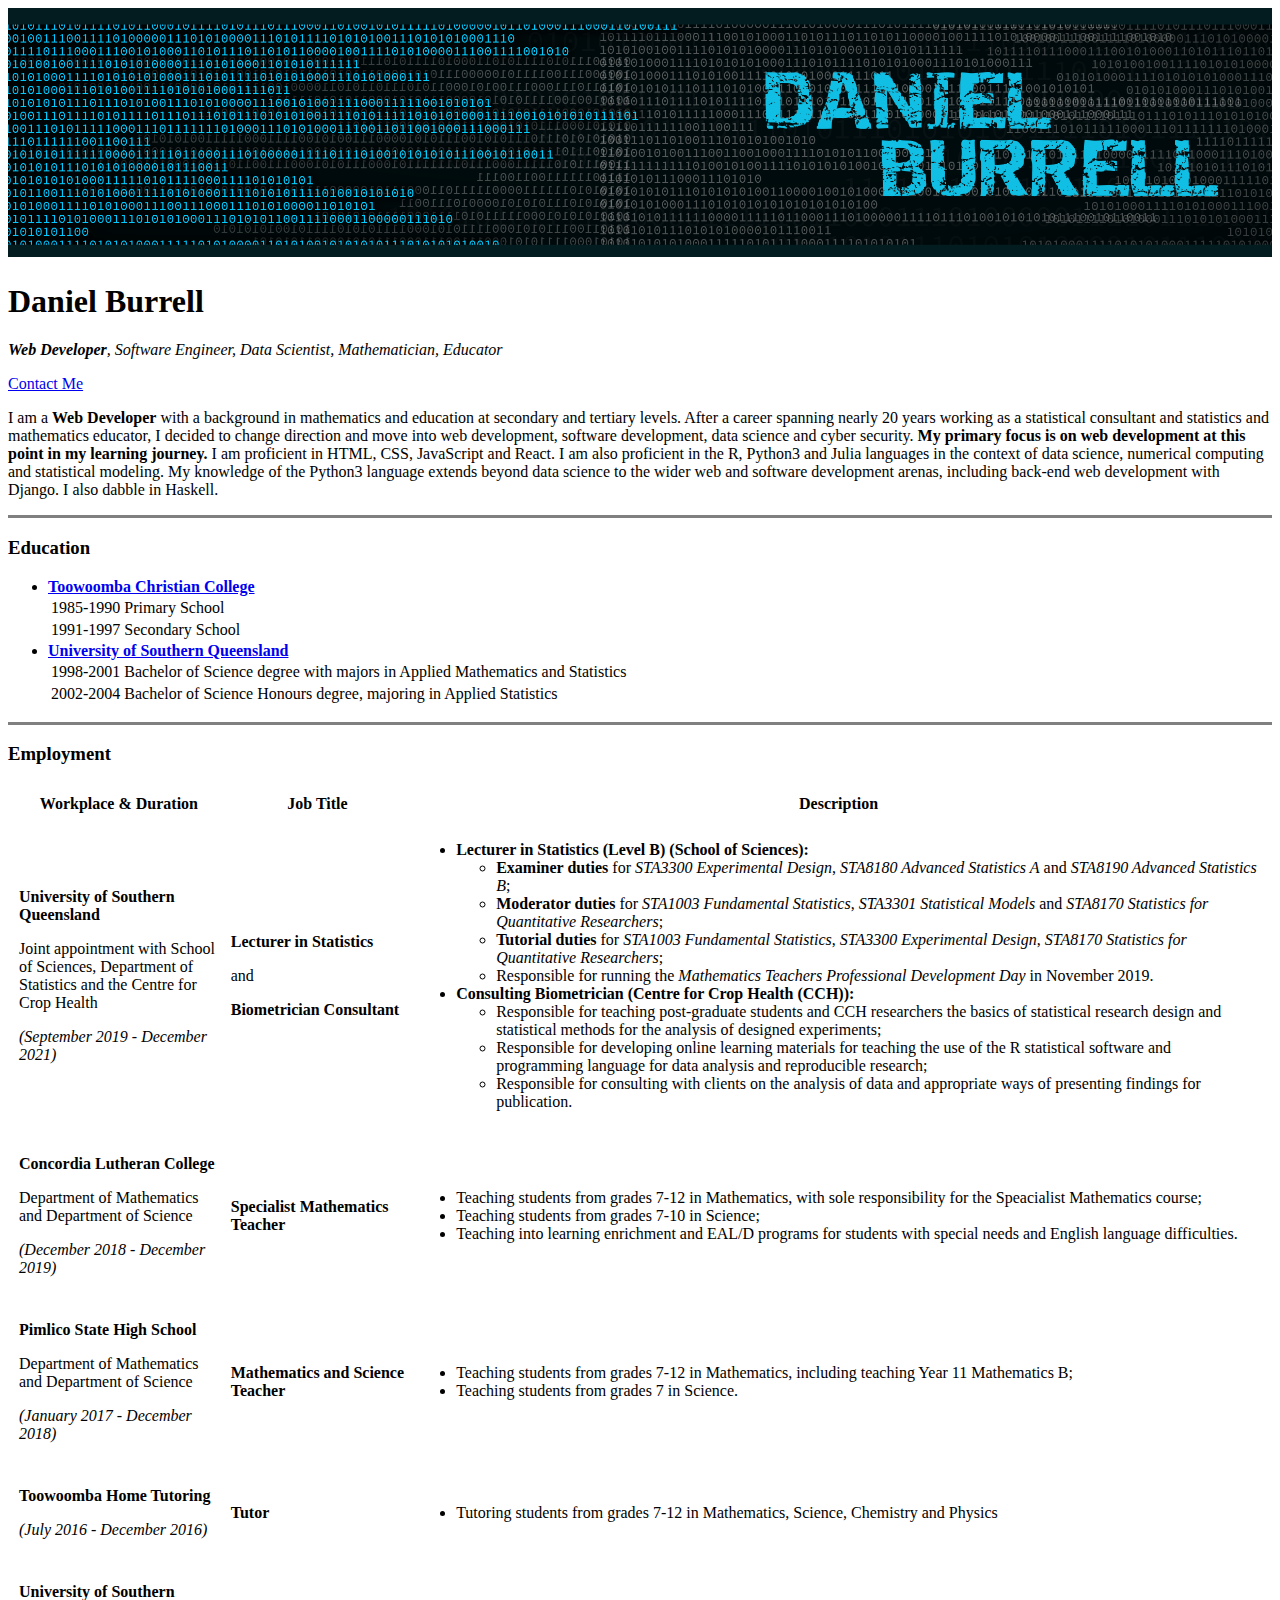
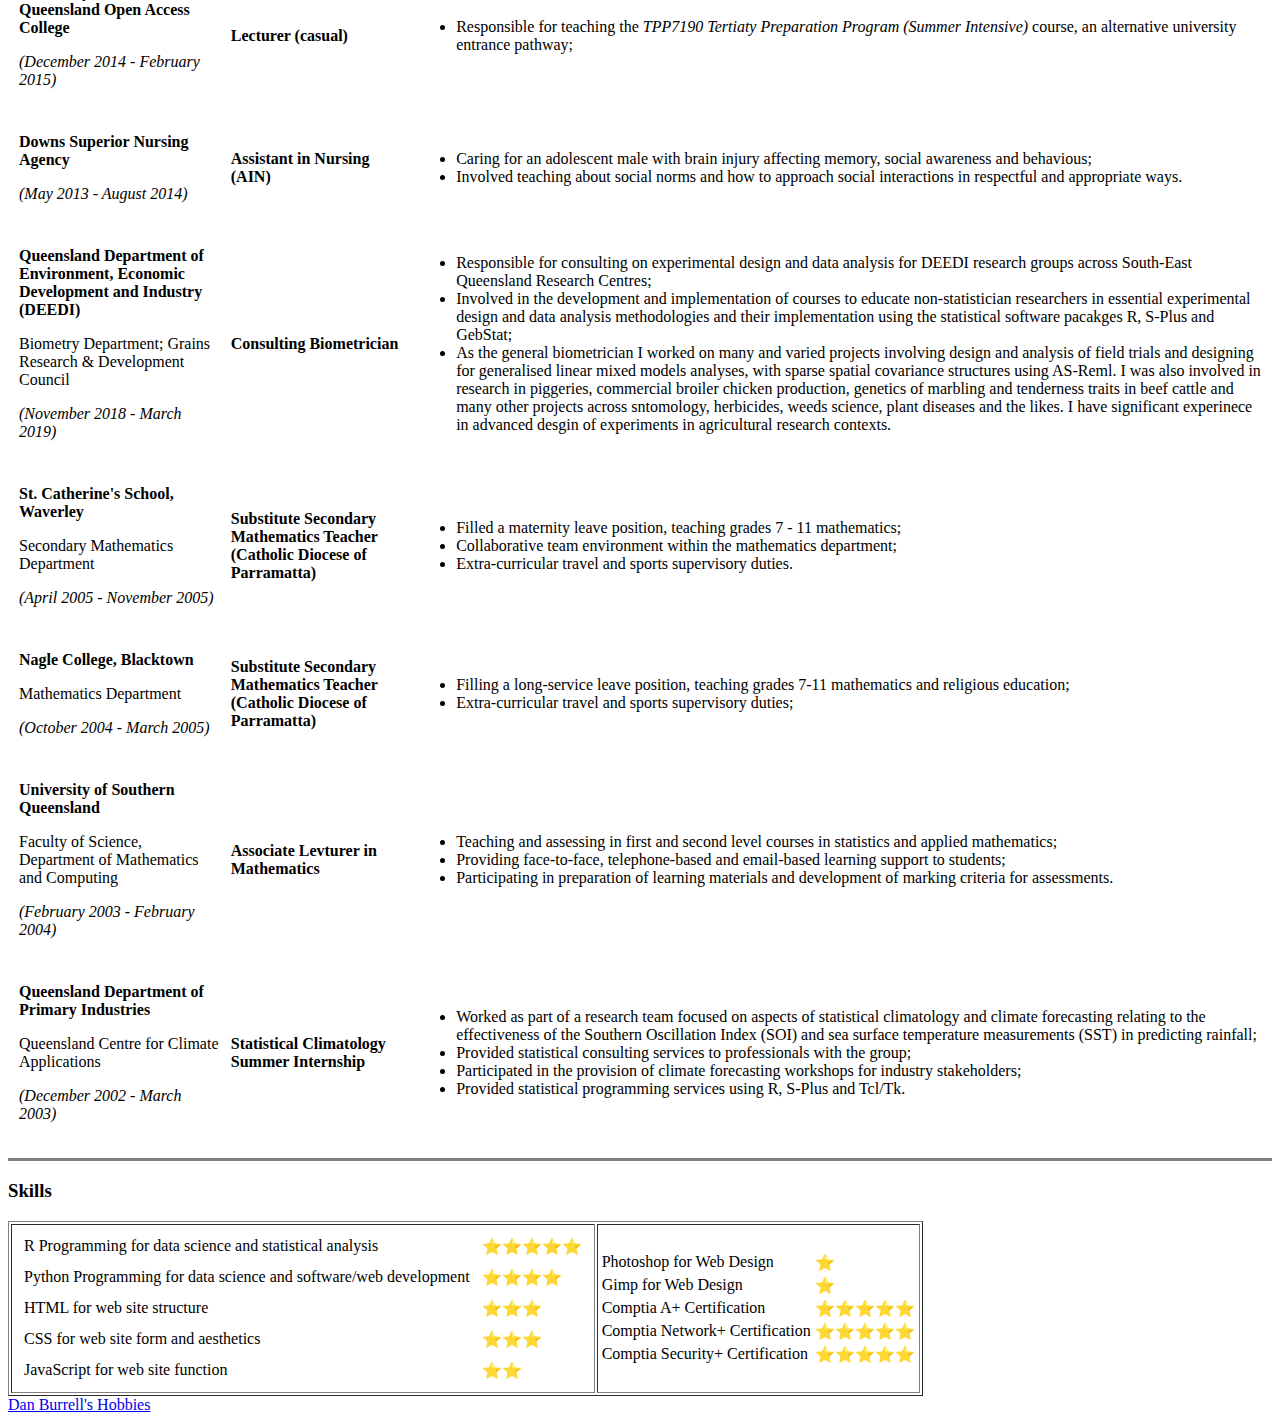
==== index.html @ f2ba5192 "Add initial cv website files" ====
<!DOCTYPE html>
<html lang="en" dir="ltr">

<head>
  <meta charset="utf-8">
  <title>🙋 Dan Burrell's Personal Site</title>
</head>

<body>
  <img src="images/banner-small.png" alt="Dan Burrell personal website banner." width=100%>
  <h1>Daniel Burrell</h1>
  <p>
    <em><strong>Web Developer</strong>, Software Engineer, Data Scientist, Mathematician,
      Educator</em>
  </p>
  <a href="contactMe.html">Contact Me</a>
  <p>
    I am a <strong>Web Developer</strong> with a background in mathematics
    and education at secondary and tertiary levels. After a career spanning
    nearly 20 years working as a statistical consultant and statistics and
    mathematics educator, I decided to change direction and move into web
    development, software development, data science and cyber security.
    <strong>My primary focus is on web development at this point in my learning
      journey.</strong> I am proficient in HTML, CSS, JavaScript and React. I
    am also proficient in the R, Python3 and Julia languages in the context
    of data science, numerical computing and statistical modeling. My
    knowledge of the Python3 language extends beyond data science to the wider
    web and software development arenas, including back-end web development
    with Django. I also dabble in Haskell.
  </p>
  <hr size=3 noshade/>
  <h3>Education</h3>
  <ul>
    <li><strong><a href="https://www.tccollege.qld.edu.au/" rel="noopener noreferrer" target="_blank">Toowoomba Christian College</a></strong></li>
    <table>
      <tbody>
        <tr>
          <td>1985-1990</td>
          <td>Primary School</td>
        </tr>
        <tr>
          <td>1991-1997</td>
          <td>Secondary School</td>
        </tr>
      </tbody>
    </table>
    <li><strong><a href="https://usq.edu.au/" rel="noopener noreferrer" target="_blank">University of Southern Queensland</a></strong></li>
    <table>
      <tbody>
        <tr>
          <td>1998-2001</td>
          <td>Bachelor of Science degree with majors in Applied Mathematics and Statistics</td>
        </tr>
        <tr>
          <td>2002-2004</td>
          <td>Bachelor of Science Honours degree, majoring in Applied Statistics</td>
        </tr>
      </tbody>
    </table>
  </ul>
  <hr size=3 noshade/>
  <h3>Employment</h3>
  <table cellspacing=10>
    <thead>
      <tr>
        <th>Workplace & Duration</th>
        <th>Job Title</th>
        <th>Description</th>
      </tr>
    </thead>
    <tbody>
      <tr>
        <td>
          <p><strong>University of Southern Queensland</strong></p>
          Joint appointment with School of Sciences, Department of Statistics and the Centre for Crop Health
          <p><em>(September 2019 - December 2021)</em></p>
        </td>
        <td>
          <p><strong>Lecturer in Statistics</strong></p>
          <p>and</p>
          <p><strong>Biometrician Consultant</strong></p>
        </td>
        <td>
          <ul>
            <li><strong>Lecturer in Statistics (Level B) (School of Sciences):</strong></li>
            <ul>
              <li><strong>Examiner duties</strong> for <em>STA3300 Experimental Design</em>, <em>STA8180 Advanced Statistics A</em> and <em>STA8190 Advanced Statistics B</em>;</li>
              <li><strong>Moderator duties</strong> for <em>STA1003 Fundamental Statistics</em>, <em>STA3301 Statistical Models</em> and <em>STA8170 Statistics for Quantitative Researchers</em>;</li>
              <li><strong>Tutorial duties</strong> for <em>STA1003 Fundamental Statistics</em>, <em>STA3300 Experimental Design</em>, <em>STA8170 Statistics for Quantitative Researchers</em>;</li>
              <li>Responsible for running the <em>Mathematics Teachers Professional Development Day</em> in November 2019.</li>
            </ul>
            <li><strong>Consulting Biometrician (Centre for Crop Health (CCH)):</strong></li>
            <ul>
              <li>Responsible for teaching post-graduate students and CCH researchers the basics of statistical research design and statistical methods for the analysis of designed experiments;</li>
              <li>Responsible for developing online learning materials for teaching the use of the R statistical software and programming language for data analysis and reproducible research;</li>
              <li>Responsible for consulting with clients on the analysis of data and appropriate ways of presenting findings for publication.</li>
            </ul>
          </ul>
        </td>
      </tr>
      <tr>
        <td>
          <p><strong>Concordia Lutheran College</strong></p>
          <p>Department of Mathematics and Department of Science</p>
          <p><em>(December 2018 - December 2019)</em></p>
        </td>
        <td>
          <p><strong>Specialist Mathematics Teacher</strong></p>
        </td>
        <td>
          <ul>
            <li>Teaching students from grades 7-12 in Mathematics, with sole responsibility for the Speacialist Mathematics course;</li>
            <li>Teaching students from grades 7-10 in Science;</li>
            <li>Teaching into learning enrichment and EAL/D programs for students with special needs and English language difficulties.</li>
          </ul>
        </td>
      </tr>
      <tr>
        <td>
          <p><strong>Pimlico State High School</strong></p>
          <p>Department of Mathematics and Department of Science</p>
          <p><em>(January 2017 - December 2018)</em></p>
        </td>
        <td>
          <p><strong>Mathematics and Science Teacher</strong></p>
        </td>
        <td>
          <ul>
            <li>Teaching students from grades 7-12 in Mathematics, including teaching Year 11 Mathematics B;</li>
            <li>Teaching students from grades 7 in Science.</li>
          </ul>
        </td>
      </tr>
      <tr>
        <td>
          <p><strong>Toowoomba Home Tutoring</strong></p>
          <p><em>(July 2016 - December 2016)</em></p>
        </td>
        <td>
          <p><strong>Tutor</strong></p>
        </td>
        <td>
          <ul>
            <li>Tutoring students from grades 7-12 in Mathematics, Science, Chemistry and Physics</li>
          </ul>
        </td>
      </tr>
      <tr>
        <td>
          <p><strong>University of Southern Queensland Open Access College</strong></p>
          <p><em>(December 2014 - February 2015)</em></p>
        </td>
        <td>
          <p><strong>Lecturer (casual)</strong></p>
        </td>
        <td>
          <ul>
            <li>Responsible for teaching the <em>TPP7190 Tertiaty Preparation Program (Summer Intensive)</em> course, an alternative university entrance pathway;</li>
          </ul>
        </td>
      </tr>
      <tr>
        <td>
          <p><strong>Downs Superior Nursing Agency</strong></p>
          <p><em>(May 2013 - August 2014)</em></p>
        </td>
        <td>
          <p><strong>Assistant in Nursing (AIN)</strong></p>
        </td>
        <td>
          <ul>
            <li>Caring for an adolescent male with brain injury affecting memory, social awareness and behavious;</li>
            <li>Involved teaching about social norms and how to approach social interactions in respectful and appropriate ways.</li>
          </ul>
        </td>
      </tr>
      <tr>
        <td>
          <p><strong>Queensland Department of Environment, Economic Development and Industry (DEEDI)</strong></p>
          <p>Biometry Department; Grains Research & Development Council</p>
          <p><em>(November 2018 - March 2019)</em></p>
        </td>
        <td>
          <p><strong>Consulting Biometrician</strong></p>
        </td>
        <td>
          <ul>
            <li>Responsible for consulting on experimental design and data analysis for DEEDI research groups across South-East Queensland Research Centres;</li>
            <li>Involved in the development and implementation of courses to educate non-statistician researchers in essential experimental design and data analysis methodologies and their implementation using the statistical software pacakges R,
              S-Plus and GebStat;</li>
            <li>As the general biometrician I worked on many and varied projects involving design and analysis of field trials and designing for generalised linear mixed models analyses, with sparse spatial covariance structures using AS-Reml. I was
              also involved in research in piggeries, commercial broiler chicken production, genetics of marbling and tenderness traits in beef cattle and many other projects across sntomology, herbicides, weeds science, plant diseases and the likes.
              I have significant experinece in advanced desgin of experiments in agricultural research contexts.</li>
          </ul>
        </td>
      </tr>
      <tr>
        <td>
          <p><strong>St. Catherine's School, Waverley</strong></p>
          <p>Secondary Mathematics Department</p>
          <p><em>(April 2005 - November 2005)</em></p>
        </td>
        <td>
          <p><strong>Substitute Secondary Mathematics Teacher (Catholic Diocese of Parramatta)</strong></p>
        </td>
        <td>
          <ul>
            <li>Filled a maternity leave position, teaching grades 7 - 11 mathematics;</li>
            <li>Collaborative team environment within the mathematics department;</li>
            <li>Extra-curricular travel and sports supervisory duties.</li>
          </ul>
        </td>
      </tr>
      <tr>
        <td>
          <p><strong>Nagle College, Blacktown</strong></p>
          <p>Mathematics Department</p>
          <p><em>(October 2004 - March 2005)</em></p>
        </td>
        <td>
          <p><strong>Substitute Secondary Mathematics Teacher (Catholic Diocese of Parramatta)</strong></p>
        </td>
        <td>
          <ul>
            <li>Filling a long-service leave position, teaching grades 7-11 mathematics and religious education;</li>
            <li>Extra-curricular travel and sports supervisory duties;</li>
          </ul>
        </td>
      </tr>
      <tr>
        <td>
          <p><strong>University of Southern Queensland</strong></p>
          <p>Faculty of Science, Department of Mathematics and Computing</p>
          <p><em>(February 2003 - February 2004)</em></p>
        </td>
        <td>
          <p><strong>Associate Levturer in Mathematics</strong></p>
        </td>
        <td>
          <ul>
            <li>Teaching and assessing in first and second level courses in statistics and applied mathematics; </li>
            <li>Providing face-to-face, telephone-based and email-based learning support to students;</li>
            <li>Participating in preparation of learning materials and development of marking criteria for assessments.</li>
          </ul>
        </td>
      </tr>
      <tr>
        <td>
          <p><strong>Queensland Department of Primary Industries</strong></p>
          <p>Queensland Centre for Climate Applications</p>
          <p><em>(December 2002 - March 2003)</em></p>
        </td>
        <td>
          <p><strong>Statistical Climatology Summer Internship</strong></p>
        </td>
        <td>
          <ul>
            <li>Worked as part of a research team focused on aspects of statistical climatology and climate forecasting relating to the effectiveness of the Southern Oscillation Index (SOI) and sea surface temperature measurements (SST) in predicting
              rainfall;</li>
            <li>Provided statistical consulting services to professionals with the group;</li>
            <li>Participated in the provision of climate forecasting workshops for industry stakeholders;</li>
            <li>Provided statistical programming services using R, S-Plus and Tcl/Tk.</li>
          </ul>
        </td>
      </tr>
    </tbody>
  </table>
  <hr size=3 noshade/>
  <h3>Skills</h3>
  <table border=1>
    <tbody>
      <tr>
        <td>
          <table cellspacing=10>
            <tbody>
              <tr>
                <td>R Programming for data science and statistical analysis</td>
                <td>⭐⭐⭐⭐⭐</td>
              </tr>
              <tr>
                <td>Python Programming for data science and software/web development</td>
                <td>⭐⭐⭐⭐</td>
              </tr>
              <tr>
                <td>HTML for web site structure</td>
                <td>⭐⭐⭐</td>
              </tr>
              <tr>
                <td>CSS for web site form and aesthetics</td>
                <td>⭐⭐⭐</td>
              </tr>
              <tr>
                <td>JavaScript for web site function</td>
                <td>⭐⭐</td>
              </tr>
            </tbody>
          </table>
        </td>
        <td>
          <table>
            <tbody>
              <tr>
                <td>Photoshop for Web Design</td>
                <td>⭐</td>
              </tr>
              <tr>
                <td>Gimp for Web Design</td>
                <td>⭐</td>
              </tr>
              <tr>
                <td>Comptia A+ Certification</td>
                <td>⭐⭐⭐⭐⭐</td>
              </tr>
              <tr>
                <td>Comptia Network+ Certification</td>
                <td>⭐⭐⭐⭐⭐</td>
              </tr>
              <tr>
                <td>Comptia Security+ Certification</td>
                <td>⭐⭐⭐⭐⭐</td>
              </tr>
            </tbody>
          </table>
        </td>
      </tr>
    </tbody>
  </table>
  <a href="hobbies.html">Dan Burrell's Hobbies</a>


</body>

</html>
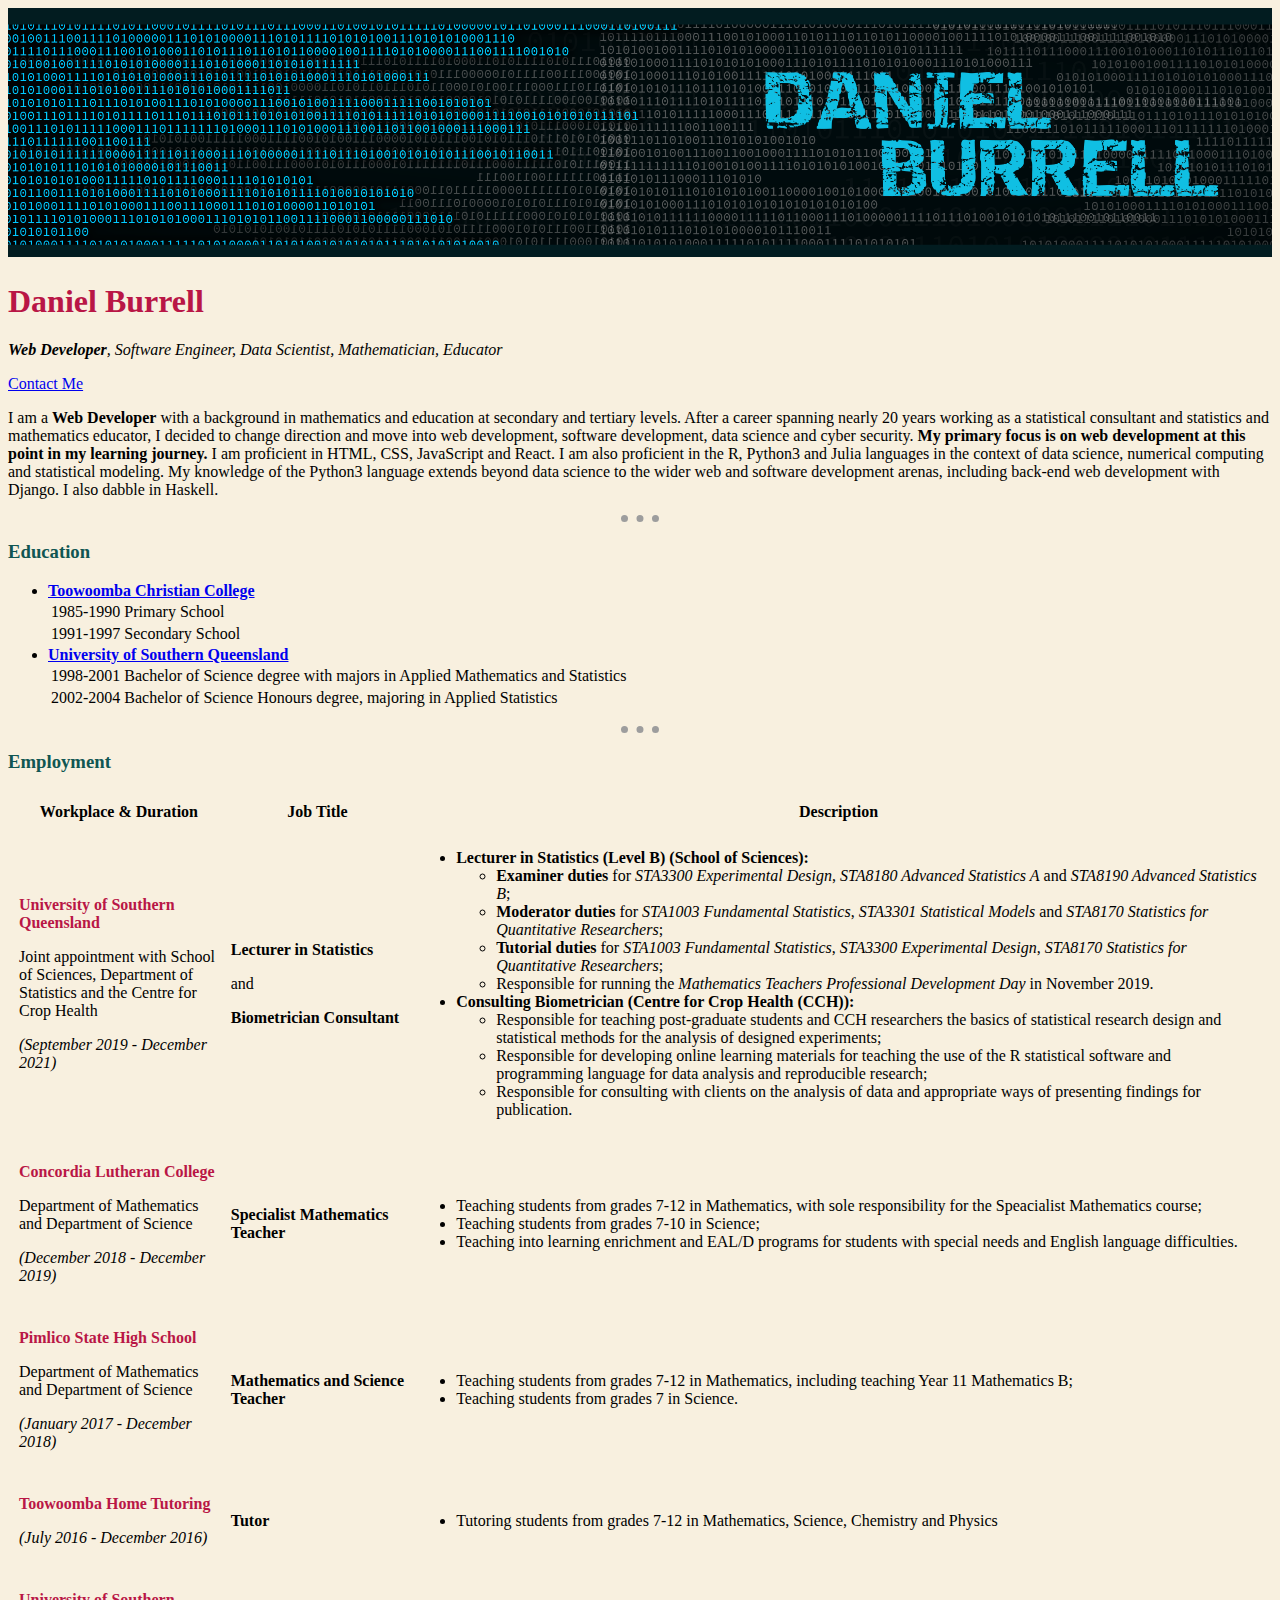
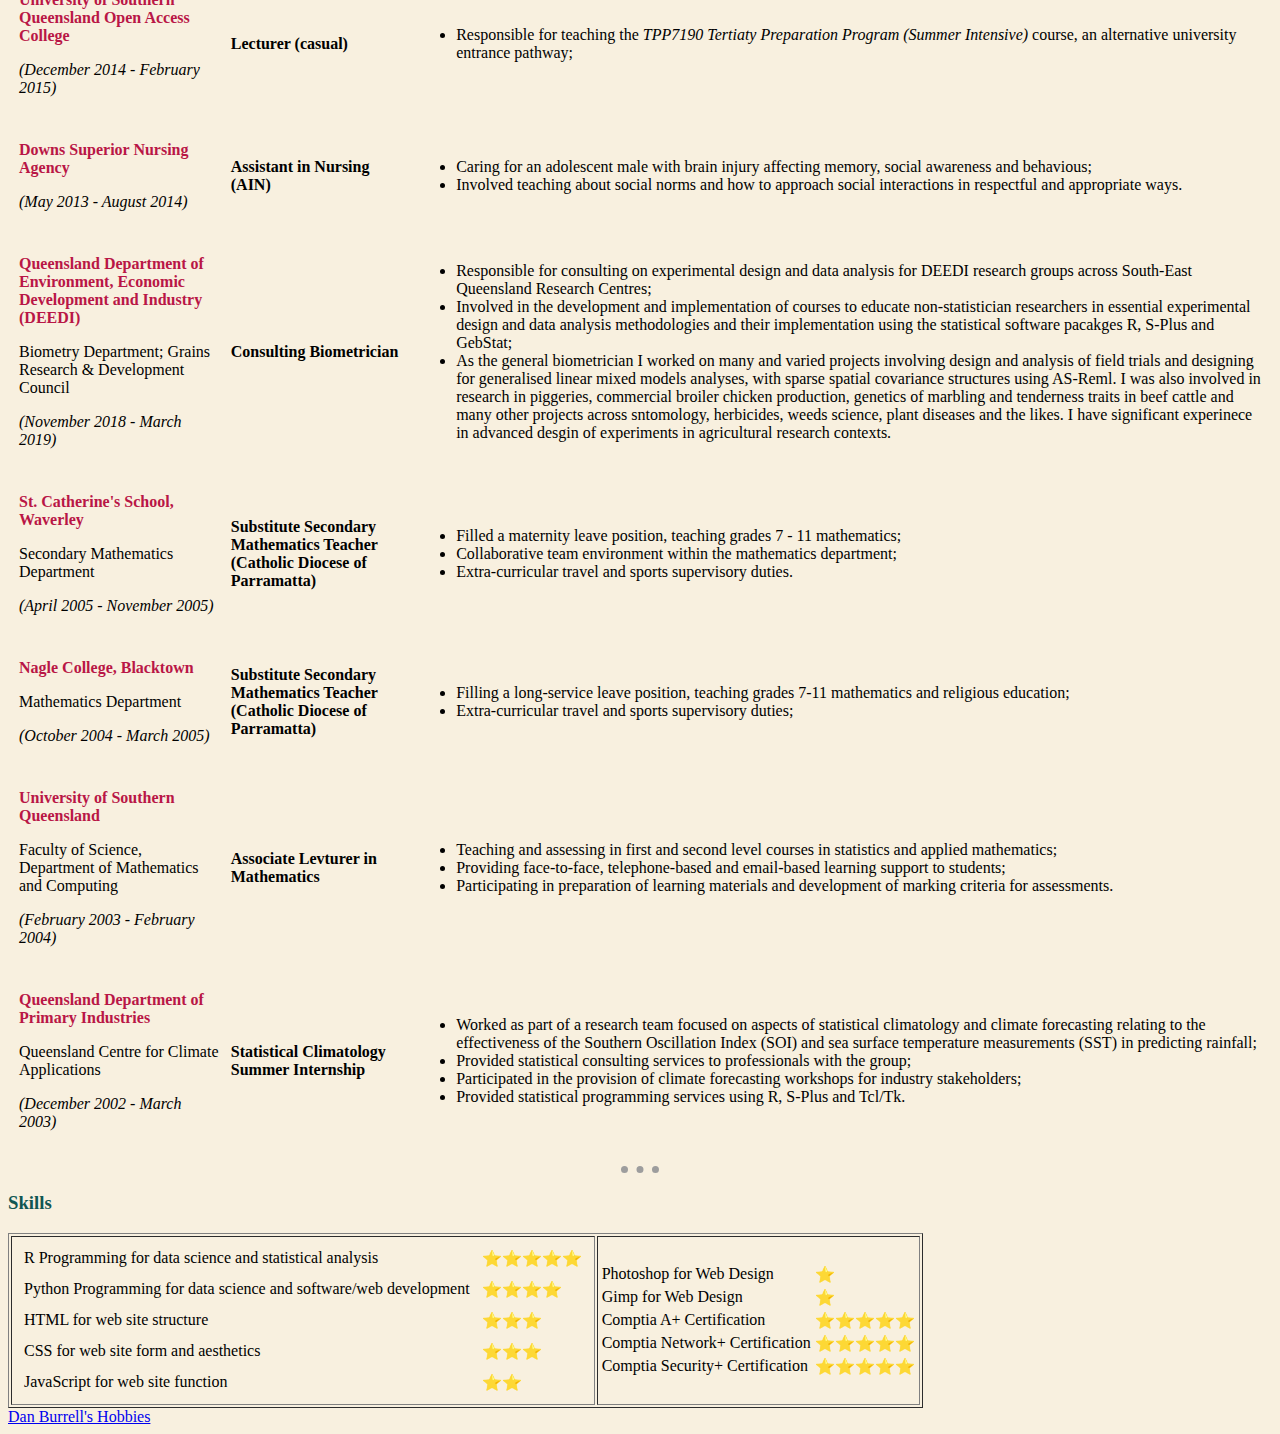
==== commit 54b9d303: "Add updated files with external css" ====
--- a/index.html
+++ b/index.html
@@ -4,6 +4,8 @@
 <head>
   <meta charset="utf-8">
   <title>🙋 Dan Burrell's Personal Site</title>
+  <link rel="stylesheet" href="css/styles.css">
+
 </head>
 
 <body>
@@ -28,7 +30,7 @@
     web and software development arenas, including back-end web development
     with Django. I also dabble in Haskell.
   </p>
-  <hr size=3 noshade/>
+  <hr>
   <h3>Education</h3>
   <ul>
     <li><strong><a href="https://www.tccollege.qld.edu.au/" rel="noopener noreferrer" target="_blank">Toowoomba Christian College</a></strong></li>
@@ -58,7 +60,7 @@
       </tbody>
     </table>
   </ul>
-  <hr size=3 noshade/>
+  <hr>
   <h3>Employment</h3>
   <table cellspacing=10>
     <thead>
@@ -71,8 +73,8 @@
     <tbody>
       <tr>
         <td>
-          <p><strong>University of Southern Queensland</strong></p>
-          Joint appointment with School of Sciences, Department of Statistics and the Centre for Crop Health
+          <p class="workplace"><strong>University of Southern Queensland</strong></p>
+          <p>Joint appointment with School of Sciences, Department of Statistics and the Centre for Crop Health</p>
           <p><em>(September 2019 - December 2021)</em></p>
         </td>
         <td>
@@ -100,7 +102,7 @@
       </tr>
       <tr>
         <td>
-          <p><strong>Concordia Lutheran College</strong></p>
+          <p class="workplace"><strong>Concordia Lutheran College</strong></p>
           <p>Department of Mathematics and Department of Science</p>
           <p><em>(December 2018 - December 2019)</em></p>
         </td>
@@ -117,7 +119,7 @@
       </tr>
       <tr>
         <td>
-          <p><strong>Pimlico State High School</strong></p>
+          <p class="workplace"><strong>Pimlico State High School</strong></p>
           <p>Department of Mathematics and Department of Science</p>
           <p><em>(January 2017 - December 2018)</em></p>
         </td>
@@ -133,7 +135,7 @@
       </tr>
       <tr>
         <td>
-          <p><strong>Toowoomba Home Tutoring</strong></p>
+          <p class="workplace"><strong>Toowoomba Home Tutoring</strong></p>
           <p><em>(July 2016 - December 2016)</em></p>
         </td>
         <td>
@@ -147,7 +149,7 @@
       </tr>
       <tr>
         <td>
-          <p><strong>University of Southern Queensland Open Access College</strong></p>
+          <p class="workplace"><strong>University of Southern Queensland Open Access College</strong></p>
           <p><em>(December 2014 - February 2015)</em></p>
         </td>
         <td>
@@ -161,7 +163,7 @@
       </tr>
       <tr>
         <td>
-          <p><strong>Downs Superior Nursing Agency</strong></p>
+          <p class="workplace"><strong>Downs Superior Nursing Agency</strong></p>
           <p><em>(May 2013 - August 2014)</em></p>
         </td>
         <td>
@@ -176,7 +178,7 @@
       </tr>
       <tr>
         <td>
-          <p><strong>Queensland Department of Environment, Economic Development and Industry (DEEDI)</strong></p>
+          <p class="workplace"><strong>Queensland Department of Environment, Economic Development and Industry (DEEDI)</strong></p>
           <p>Biometry Department; Grains Research & Development Council</p>
           <p><em>(November 2018 - March 2019)</em></p>
         </td>
@@ -196,7 +198,7 @@
       </tr>
       <tr>
         <td>
-          <p><strong>St. Catherine's School, Waverley</strong></p>
+          <p class="workplace"><strong>St. Catherine's School, Waverley</strong></p>
           <p>Secondary Mathematics Department</p>
           <p><em>(April 2005 - November 2005)</em></p>
         </td>
@@ -213,7 +215,7 @@
       </tr>
       <tr>
         <td>
-          <p><strong>Nagle College, Blacktown</strong></p>
+          <p class="workplace"><strong>Nagle College, Blacktown</strong></p>
           <p>Mathematics Department</p>
           <p><em>(October 2004 - March 2005)</em></p>
         </td>
@@ -229,7 +231,7 @@
       </tr>
       <tr>
         <td>
-          <p><strong>University of Southern Queensland</strong></p>
+          <p class="workplace"><strong>University of Southern Queensland</strong></p>
           <p>Faculty of Science, Department of Mathematics and Computing</p>
           <p><em>(February 2003 - February 2004)</em></p>
         </td>
@@ -246,7 +248,7 @@
       </tr>
       <tr>
         <td>
-          <p><strong>Queensland Department of Primary Industries</strong></p>
+          <p class="workplace"><strong>Queensland Department of Primary Industries</strong></p>
           <p>Queensland Centre for Climate Applications</p>
           <p><em>(December 2002 - March 2003)</em></p>
         </td>
@@ -265,7 +267,7 @@
       </tr>
     </tbody>
   </table>
-  <hr size=3 noshade/>
+  <hr>
   <h3>Skills</h3>
   <table border=1>
     <tbody>
--- a/css/styles.css
+++ b/css/styles.css
@@ -0,0 +1,30 @@
+/*****************TAG SELECTORS*****************/
+body {
+    background-color: #F8F0DF;
+}
+
+hr {
+    border-style: none;
+    border-top-style: dotted;
+    border-top-color: #9D9D9D;
+    border-top-width: 7px;
+    width: 3%;
+}
+
+h1 {
+  color: #B91646;
+}
+
+h3 {
+  color: #105652;
+}
+
+/***************CLASS SELECTORS**************/
+.workplace{
+  color: #B91646;
+}
+
+/***************ID SELECTORS**************/
+#heading {
+  color: red;
+}
